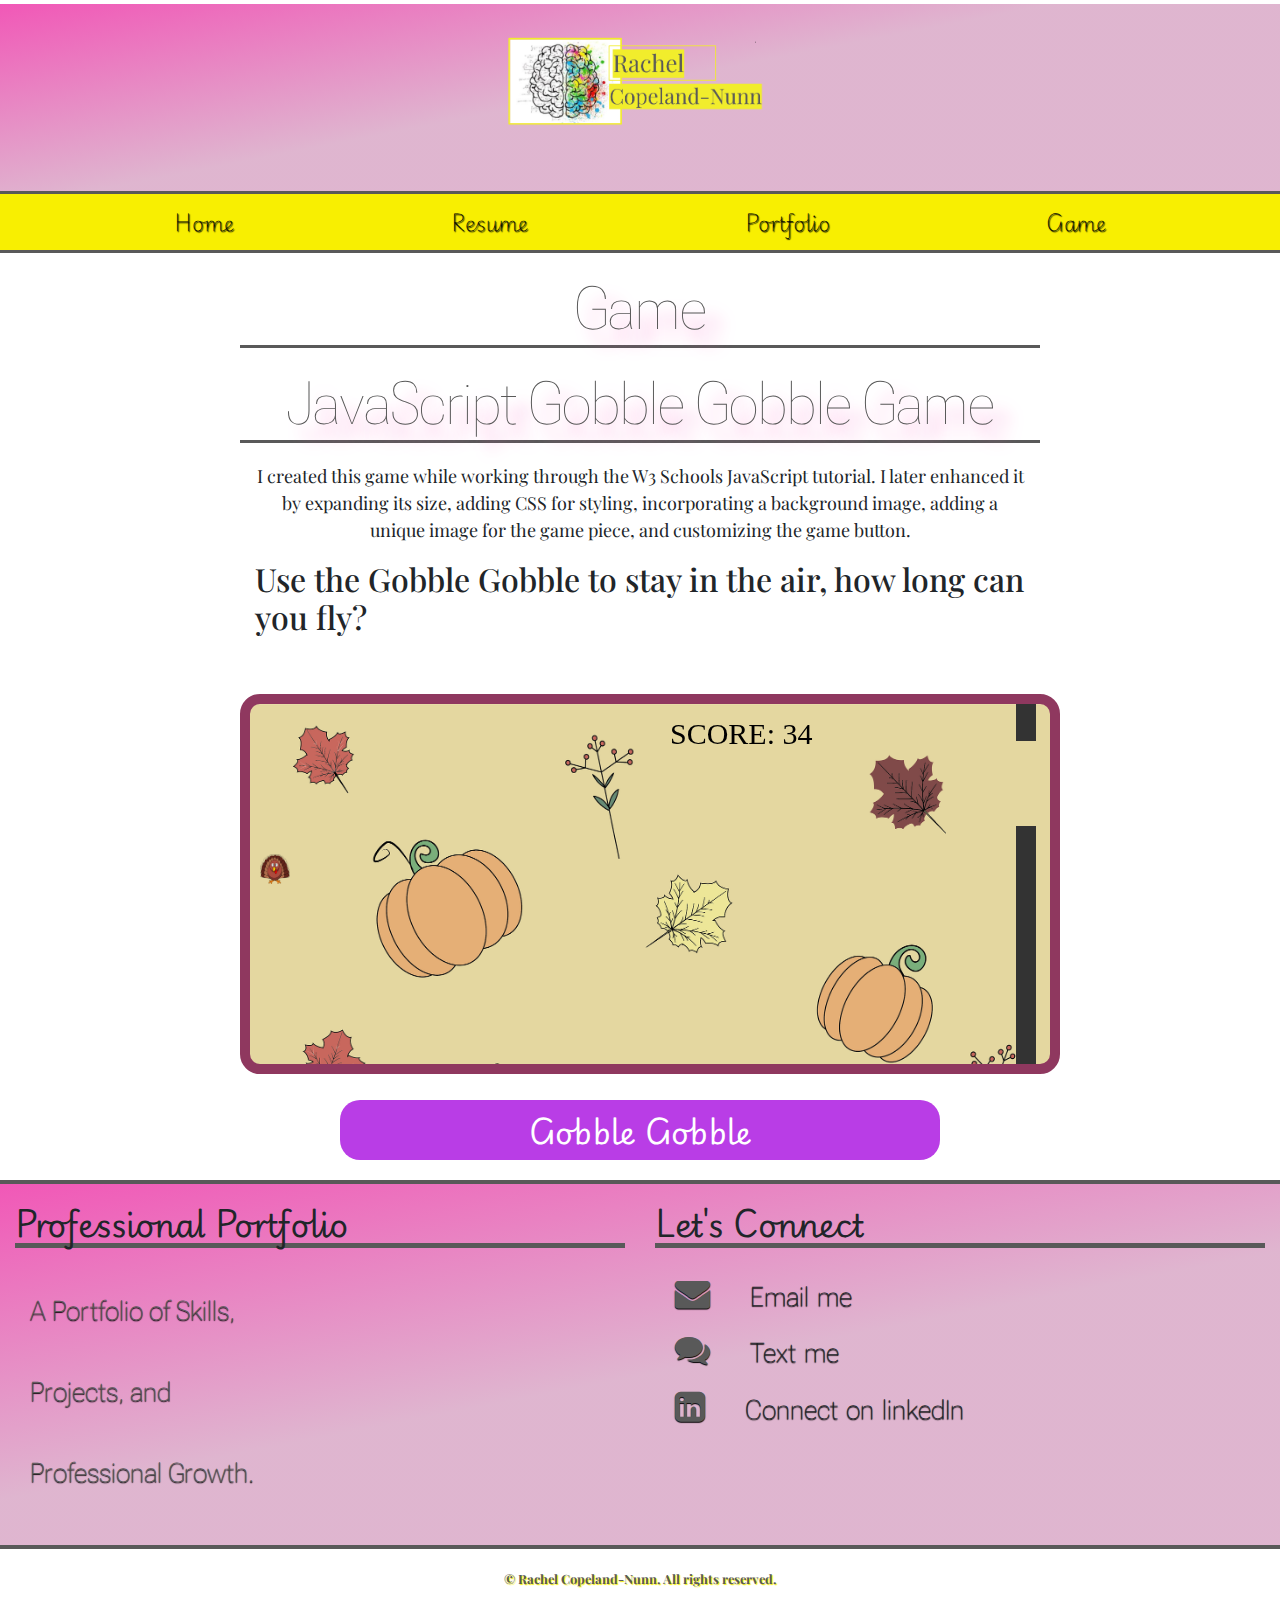
==== game.html @ 9d89305f "Add files via upload" ====
<!DOCTYPE html>
<html lang="en">
<head>
     <meta charset="utf-8">
     <meta name="viewport" content="width=device-width, initial-scale=1, minimum-scale=1" />
     <meta name="description" content="Welcome to Rachel Copeland-Nunn's portfolio website. Explore her journey in customer service, administration, and computer programming as she pursues an AAS degree in Computer Programming at Saint Paul College." />
     <title>Rachel's Portolio::HOME PAGE</title>
     <link rel="stylesheet" href="https://cdnjs.cloudflare.com/ajax/libs/font-awesome/4.7.0/css/font-awesome.min.css">
     <link rel="stylesheet" href="https://cdn.jsdelivr.net/npm/bootstrap@4.6.1/dist/css/bootstrap.min.css">
     <link rel="stylesheet" href="style.css">
     <link rel="stylesheet" href="game.css">

</head>
<!--Replace the <body> with this next line of code. This is what starts the game. -->
<body onload="startGame()">
     <header>
        <img src="images/logo.png" class="logo" height="540" width="960" alt="Logo featuring a colorful, artistic depiction of a brain on the left, symbolizing creativity and thought, with the name 'Rachel Copeland-Nunn' in bold yellow text on the right.">
     </header>

     <nav>
        <ul>
          <li><a href="index.html">Home</a></li>
          <li><a href="resume.html">Resume</a></li>
          <li><a href="portfolio.html">Portfolio</a></li>
          <li><a href="game.html">Game</a></li>

        <ul>
      </nav>
     <main class="game">
        <h1>
            Game
        </h1>

      <h1>JavaScript Gobble Gobble Game</h1>

      <div class="container">
        <p class="game-text">I created this game while working through the W3 Schools JavaScript tutorial.
          I later enhanced it by expanding its size, adding CSS for styling, incorporating
          a background image, adding a unique image for the game piece, and customizing
          the game button.</p>

         <h2>Use the Gobble Gobble to stay in the air, how long can you fly?</h2>
  
      </div>
      
         <!-- This code will go into the <main> section. This div holds the game and game button -->
   <div id="game" ></div>
   <div class="game-controls">
      <button class="myButton" onmousedown="accelerate(-0.2)" onmouseup="accelerate(0.05)">Gobble Gobble</button>
   </div>
   <!-- This is the JavaScript for the game it goes into the <main> section underneath the code above-->
    <script>
      var myGamePiece;
      var myObstacles = [];
      var myScore;
      
      function startGame() {
          myGamePiece = new component(30, 30, "images/game-piece.png", 10, 120,"image");
          myGamePiece.gravity = 0.05;
          myScore = new component("30px", "Consolas", "black", 420, 40, "text");
          myGameArea.start();
      }
      
      var myGameArea = {
          canvas : document.createElement("canvas"),
          start : function() {
              this.canvas.width = 800;
              this.canvas.height = 360;
              this.context = this.canvas.getContext("2d");
              var myGame = document.getElementById("game");
              myGame.insertBefore(this.canvas, myGame.childNodes[0]);        
              this.frameNo = 0;
              this.interval = setInterval(updateGameArea, 20);
           },
          clear : function() {
              this.context.clearRect(0, 0, this.canvas.width, this.canvas.height);
          }
      }
      
      function component(width, height, color, x, y, type) {
          this.type = type;
          if (type == "image") {
            this.image = new Image();
            this.image.src = color;
          }
          this.score = 0;
          this.width = width;
          this.height = height;
          this.speedX = 0;
          this.speedY = 0;    
          this.x = x;
          this.y = y;
          this.gravity = 0;
          this.gravitySpeed = 0;
          this.update = function() {
              ctx = myGameArea.context;
              if (type == "image") {
      		ctx.drawImage(this.image,this.x,this.y,this.width, this.height);
              }else
              if (this.type == "text") {
                  ctx.font = this.width + " " + this.height;
                  ctx.fillStyle = color;
                  ctx.fillText(this.text, this.x, this.y);
              } else {
                  ctx.fillStyle = color;
                  ctx.fillRect(this.x, this.y, this.width, this.height);
              }
          }
          this.newPos = function() {
              this.gravitySpeed += this.gravity;
              this.x += this.speedX;
              this.y += this.speedY + this.gravitySpeed;
              this.hitBottom();
          }
          this.hitBottom = function() {
              var rockbottom = myGameArea.canvas.height - this.height;
              if (this.y > rockbottom) {
                  this.y = rockbottom;
                  this.gravitySpeed = 0;
              }
           }
          this.crashWith = function(otherobj) {
              var myleft = this.x;
              var myright = this.x + (this.width);
              var mytop = this.y;
              var mybottom = this.y + (this.height);
              var otherleft = otherobj.x;
              var otherright = otherobj.x + (otherobj.width);
              var othertop = otherobj.y;
              var otherbottom = otherobj.y + (otherobj.height);
              var crash = true;
              if ((mybottom < othertop) || (mytop > otherbottom) || (myright < otherleft) || (myleft > otherright)) {
                  crash = false;
              }
              return crash;
          }
      }
      
      function updateGameArea() {
          var x, height, gap, minHeight, maxHeight, minGap, maxGap;
          for (i = 0; i < myObstacles.length; i += 1) {
              if (myGamePiece.crashWith(myObstacles[i])) {
                  return;
              } 
          }
          myGameArea.clear();
          myGameArea.frameNo += 1;
          if (myGameArea.frameNo == 1 || everyinterval(150)) {
              x = myGameArea.canvas.width;
              minHeight = 20;
              maxHeight = 200;
              height = Math.floor(Math.random()*(maxHeight-minHeight+1)+minHeight);
              minGap = 50;
              maxGap = 200;
              gap = Math.floor(Math.random()*(maxGap-minGap+1)+minGap);
              myObstacles.push(new component(20, height, "#333333", x, 0));
              myObstacles.push(new component(20, x - height - gap, "#333333", x, height + gap));
          }
          for (i = 0; i < myObstacles.length; i += 1) {
              myObstacles[i].x += -1;
              myObstacles[i].update();
          }
          myScore.text="SCORE: " + myGameArea.frameNo;
          myScore.update();
          myGamePiece.newPos();
          myGamePiece.update();
      }
      
      function everyinterval(n) {
          if ((myGameArea.frameNo / n) % 1 == 0) {return true;}
          return false;
      }
      
      function accelerate(n) {
          myGamePiece.gravity = n;
      }
   </script>
     </main>

     <footer>
        <div class="container-fluid">
           <div class="row">
              <div class="col-sm-6">
                 <h2>Professional Portfolio</h2>
                 <p>A Portfolio of Skills, Projects, and Professional Growth.</p>
              </div><!--end of col-->
              <div class="col-sm-6">
                 <h2>Let's Connect</h2>
                 <ul>
                    <li><a href="mailto:rachel.nunn022395@gmail.com">
                       <i class="fa fa-envelope" aria-hidden="true"></i></a>Email me</li>
                    <li><a href="sms:6514347992">
                       <i class="fa fa-comments" aria-hidden="true"></i></a>Text me</li> 
                    <li>
                       <a href="https://www.linkedin.com/in/rachel-copeland-nunn-25b350147/" target="_blank">
                          <i class="fa fa-linkedin-square" aria-hidden="true"></i></a>Connect on linkedIn</li>   
                 </ul>
                 
              </div><!--end of col-->
           </div><!--end of row-->
        </div><!--end of container-->

        <div class="container-fluid">
           <div class="row">
              <div class="col-md-12">
                 <small>&copy; Rachel Copeland-Nunn. All rights reserved.</small>
              </div>
           </div><!--end of row-->
        </div><!--end of container-->
    </footer>
    <!--jQuery, Popper, and Bootstrap Javascript files-->
    <script src="https://cdn.jsdelivr.net/npm/jquery@3.6.0/dist/jquery.slim.min.js"></script>
    <script src="https://cdn.jsdelivr.net/npm/popper.js@1.16.1/dist/umd/popper.min.js"></script>
    <script src="https://cdn.jsdelivr.net/npm/bootstrap@4.6.1/dist/js/bootstrap.bundle.min.js"></script>
</body>
</html>
---- style.css ----
@import url('https://fonts.googleapis.com/css2?family=Playfair+Display:ital,wght@0,400..900;1,400..900&family=Playwrite+GB+S:ital,wght@0,100..400;1,100..400&family=Roboto+Flex:opsz,wght@8..144,100..1000&display=swap');
body{
  font-family: "Playfair Display", serif;
  font-weight: lighter;
  margin: 0 auto;
}
h1{
  font-weight: lighter;
  border-bottom: 3px solid #595959;
  font-size: 60px;
  font-family: "Roboto Flex", sans-serif;
  color:#595959;
  text-align: center;
  margin: 20px auto;
  text-shadow: 15px 15px 15px #f158b7;
}
p{
  text-align: left;
}

ul{
  word-spacing: 2px;
}
a :hover{
  text-decoration: none;
}
a :active{
  text-decoration: none;
}


/* Website Links except the nav */
a:link{
	color: #595959;
}
a:visited{
	color: #595959;
}
a:hover{
	color: gray;
}
a:active{
	color: gray;
}

/* Header Section*/
header{
  border-top: 4px solid white;
  text-align: center;
  background: rgb(241,88,183);
  background: linear-gradient(169deg, rgba(241,88,183,1) 0%, rgba(175,71,136,0.3981967787114846) 47%);
  max-height: 200px;
}
.logo{
  max-width: 300px;
  height: auto;
  margin: 0;
}

/* Navigation */
nav{
  font-family: "Playwrite GB S", cursive;
  background-color: #f8ef01;
  border-top: 3px solid #595959;
  border-bottom: 3px solid #595959;
  padding: 5px;
  text-shadow: 1px 1px 1px black;}
nav ul{
  font-size: 20px;
  list-style-type: none;
  text-align: center;
  word-spacing: 200px;
  margin: 8px 0;
  padding: 0;
}
nav li{
  display:inline;
  padding:5px;
}
nav a{
  text-decoration: none;
}
nav a:link {
 color: black ;
}
nav a:visited {
 color: black;
}
nav a:hover {
 color: gray;
}
nav a:active {
 color:gray;
}


/* Main Section*/
main{
  max-width: 800px;
  margin: 20px auto;
}
/* Main Section index-page*/
.about-me-image{
  text-align: center;
  border-radius: 20px;
}
.about-me-image h2{
  font-family: "Playwrite GB S", serif;
}
.about-me-image .img-fluid{
  border: 2px solid #595959;
  border-radius: 10px;
  box-shadow: 3px 3px 4px #595959;
}
.about-me-content{
  margin-top: 20px;
  border: 1px solid #f158b7;
  box-shadow: 2px 2px 2px #595959;
  padding: 20px;
  min-height: 500px;
  border-radius: 10px;
  height: 320px;
}
.about-me-content h2{
  font-family: "Playwrite GB S", serif;
  font-size: 25px;
}
.about-me-content p{
  font-family: "Roboto Flex", serif;
}
.school-link{
  border: 3px solid #f158b7;
  box-shadow: 1px 1px 1px #595959;
  text-shadow: 1px 1px 1px #f158b7;
  border-radius: 10px;
  margin-top: 20px;
  border: 1px solid #595959;
  text-align: center;
  min-height: 100px;
}
.school-link h2{
  padding-top: 10px;
  padding-left: 20px;
  font-size: 22px;
  min-width: auto;
  font-family: "Playwrite GB S", serif;
}
.school-link .fa {
  margin: 20px auto;
  padding: 50px auto;
  font-size: 2em; 
  color: #595959; 
  text-align: center;
}
.page-link {
  box-shadow: 2px 2px 2px #f158b7;
  margin-bottom: 50px;
  border-radius: 20px;
  text-shadow: 1px 1px 1px #f158b7;
  padding: 30px;
  height: 400px;
}
.page-link .fa {
  margin: 20px auto;
  padding: 50px auto;
  font-size: 3em; 
  color: #595959; 
  text-align: center;
}
.page-links p{
  color: #595959;
  text-align: left;
  padding: 5%;
  line-height: 1.5;
  font-weight: lighter;
}
/* Main Section resume*/
main .resume-page{
  padding: 10px;
}
.resume-box h1{
  font-family: "Playwrite GB S", cursive;
  border-bottom: 1px solid #f158b7;
  text-align: left;
  font-size: 30px;
  font-weight: normal;
  margin-bottom: 25px;
  text-shadow: 1px 1px 1px #f158b7;
}

.resume-box h2{
  border-bottom: 1px solid #f158b7;
  font-size: 26px;
  font-family: "Roboto Flex", serif;
}
.resume-box p{
  font-family: "Roboto Flex", serif;
}
.resume-box ul{
  font-family: "Roboto Flex", serif;
}
.resume-box{
margin-bottom: 100px;
margin-top: 50px;
border-top: 3px solid #d3d1d1;
border-left: 3px solid #d3d1d1;
box-shadow: 3px 3px 4px #f158b7;
padding: 10%;
text-align: left;
}
/* main section portfolio*/
.portfolio-content{
  text-align: center;
  border-radius: none;
  margin: 5px;
  padding: 10%;

}

.portfolio-content p{
  max-width: 100%;
  padding: 20px;
  text-align: left;
  height: 400px;

}

/* Footer*/
footer{
  border-top: 4px solid #595959;
  text-align: center;
  clear: both;
  background: rgb(241,88,183);
  background: linear-gradient(169deg, rgba(241,88,183,1) 0%, rgba(175,71,136,0.3981967787114846) 47%);
}
footer .fa{
  font-size: 35px;
  color:#595959 ;
  padding-right: 40px;
}
footer h2{
  font-family: "Playwrite GB S", cursive;
  font-weight: normal;
  border-bottom: 5px solid #595959;
}
footer .col-sm-6 h2{
  padding-top: 20px;
  display: block;
  text-align: left;
  font-size: 2em;
}
footer .col-md-12{
  border-top: 4px solid #595959;
  background-color: white;
  padding: 20px;
}
footer ul{
  list-style: none;
  font-size: 27px;
  padding: 10px;
}
footer li{
  text-shadow: 0px 1px 1px black;
  padding-bottom: 5px;
  border-radius: 10px;
  margin: 10px;
  text-align: left;
  font-family: "Roboto Flex", sans-serif;
}
footer p{
  color: #595959;
  font-size: 27px;
  font-weight: lighter;
  font-family: "Roboto Flex", sans-serif;
  text-shadow: 0px 1px 1px black;
  max-width: 50%;
  padding: 15px;
  line-height: 300%;
  display: block;
}
small{
  display: block;
  margin: o auto;
  font-weight: bold;
  color: #595959;
  text-shadow: 1px 1px 1px #f8ef01;

}

/*CSS without a media query--applies to all sizes unless overridden*/

/* CSS Adjustments for Tablets */
@media only screen and (max-width: 1024px) {
  h1{
    font-size: 1.8em;
  }
  nav ul{
    word-spacing: 100px;
  }
}
/* CSS Adjustments for Smartphones */
@media only screen and (max-width: 768px) {
  h1{
    font-size: 1.5em;
  }
  nav ul{
    word-spacing: 20px;
    max-width: 100%;
  }
}
---- game.css ----
/*game CSS */

canvas {
  border: 10px solid rgb(143, 56, 95);
  border-radius: 20px;
  background-color: #f1f1f1;
  background-image: url(images/game-image.png);
  background-size: cover; 
  margin-top: 50px;     
  }
  .game-text{
   text-align: center;
    font-size: 18px;
  }
  .game-controls{
    margin: 60px, auto;
    text-align: center;
  }
  button{
    color: white;
    font-size: 30px;
    font-family: "Playwrite GB S", cursive;
    background-color: rgb(185, 61, 230);
    height: 60px;
    width: 600px;
    border: none;
    border-radius: 20px;
    margin-top: 20px;
    cursor: pointer;
  }
  button:hover{
    background-color: orangered;
  }
  button:active{
    opacity: 0.5;
  }
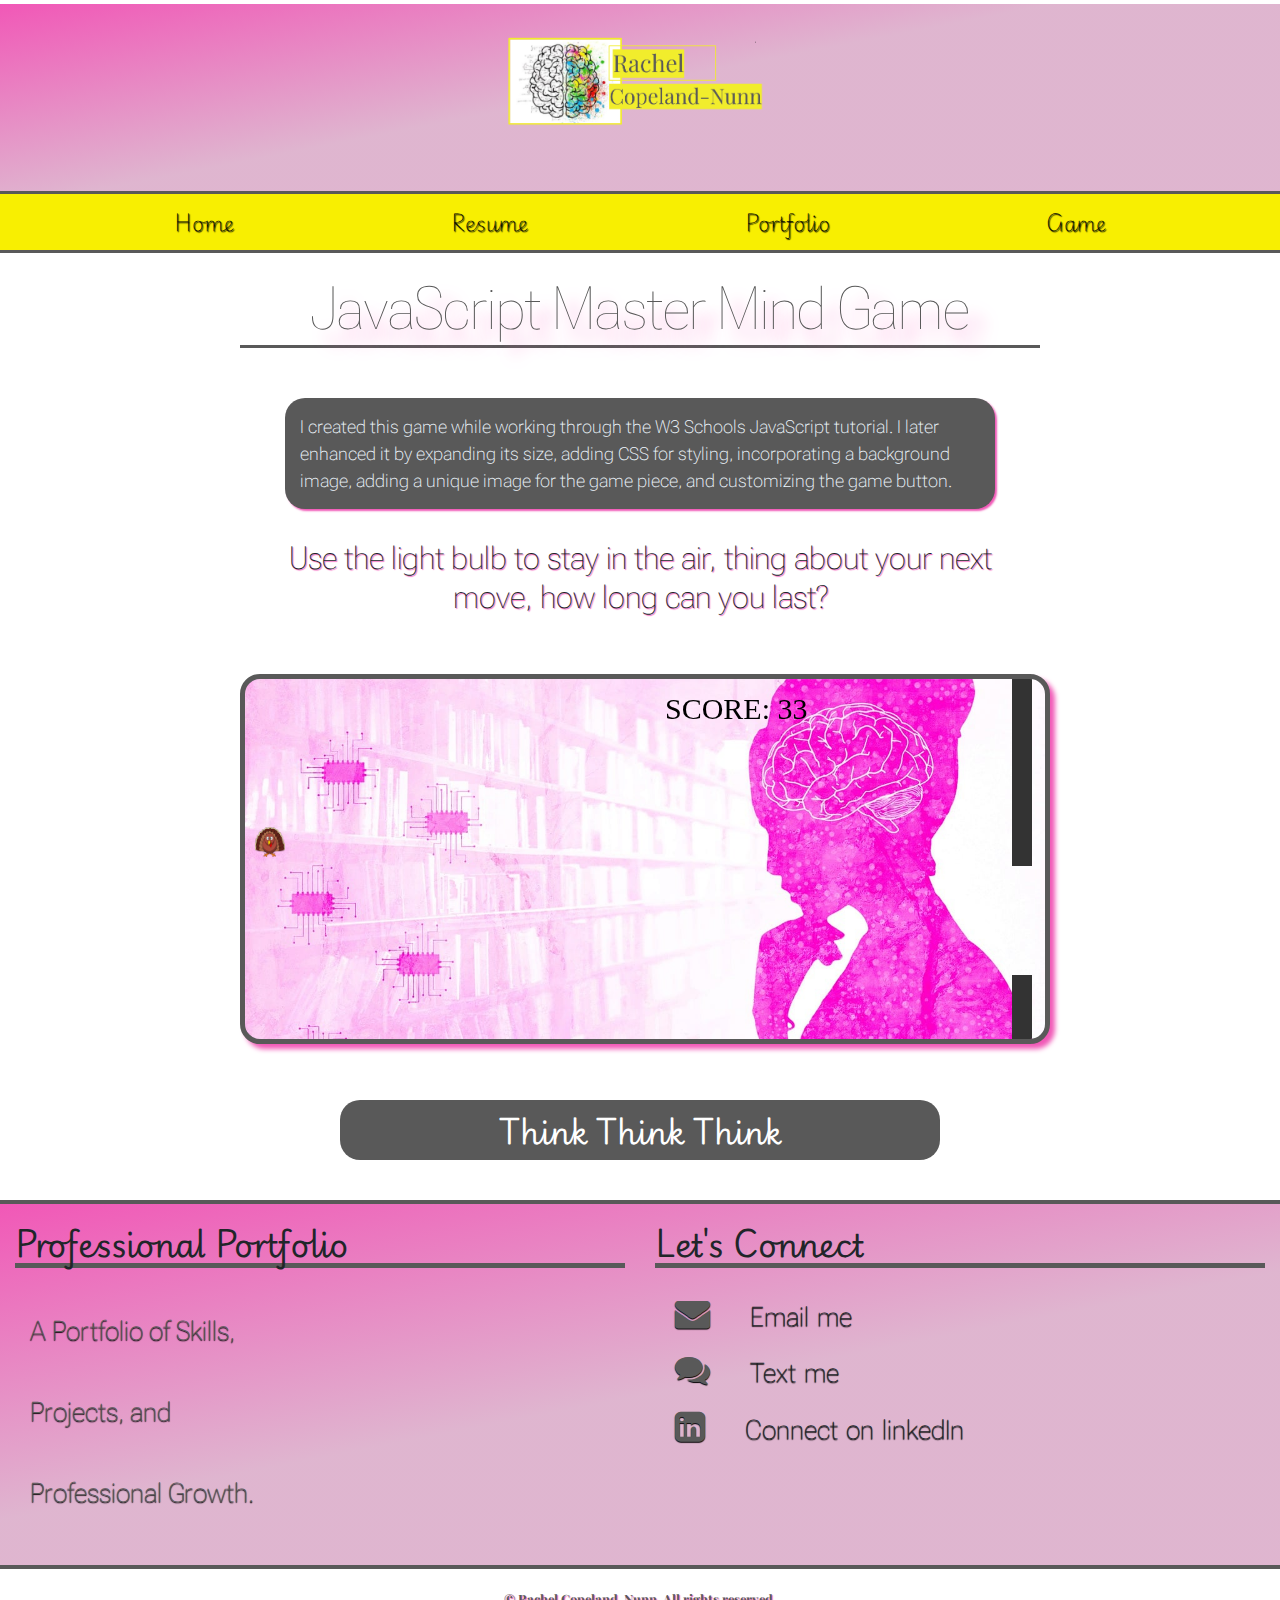
==== commit 172e3d2d: "Add files via upload" ====
--- a/game.html
+++ b/game.html
@@ -14,7 +14,9 @@
 <!--Replace the <body> with this next line of code. This is what starts the game. -->
 <body onload="startGame()">
      <header>
-        <img src="images/logo.png" class="logo" height="540" width="960" alt="Logo featuring a colorful, artistic depiction of a brain on the left, symbolizing creativity and thought, with the name 'Rachel Copeland-Nunn' in bold yellow text on the right.">
+        <a href="index.html">
+            <img src="images/logo.png" class="logo" height="540" width="960" alt="Logo featuring a colorful, artistic depiction of a brain on the left, symbolizing creativity and thought, with the name 'Rachel Copeland-Nunn' in bold yellow text on the right.">
+        </a>
      </header>
 
      <nav>
@@ -26,27 +28,33 @@
 
         <ul>
       </nav>
-     <main class="game">
-        <h1>
-            Game
-        </h1>
-
-      <h1>JavaScript Gobble Gobble Game</h1>
-
-      <div class="container">
-        <p class="game-text">I created this game while working through the W3 Schools JavaScript tutorial.
-          I later enhanced it by expanding its size, adding CSS for styling, incorporating
-          a background image, adding a unique image for the game piece, and customizing
-          the game button.</p>
-
-         <h2>Use the Gobble Gobble to stay in the air, how long can you fly?</h2>
-  
-      </div>
+     <main class="game-page">
+        <h1>JavaScript Master Mind Game</h1>
+        <div class="container-fluid">
+            <div class="row">
+                <div class="col-sm-12">
+                    <div class="text-content">
+                        <blockquote>
+                            I created this game while working through the W3 Schools JavaScript tutorial.
+                            I later enhanced it by expanding its size, adding CSS for styling, incorporating
+                            a background image, adding a unique image for the game piece, and customizing
+                            the game button.
+                        </blockquote>
+                        <h2>
+                            Use the light bulb to stay in the air, 
+                            thing about your next move, how long can you 
+                            last?
+                        </h2>
+
+                    </div>
+                </div><!--end of col-->
+            </div><!--end of row-->
+        </div><!--end of container-->
       
          <!-- This code will go into the <main> section. This div holds the game and game button -->
    <div id="game" ></div>
    <div class="game-controls">
-      <button class="myButton" onmousedown="accelerate(-0.2)" onmouseup="accelerate(0.05)">Gobble Gobble</button>
+      <button class="myButton" onmousedown="accelerate(-0.2)" onmouseup="accelerate(0.05)">Think Think Think</button>
    </div>
    <!-- This is the JavaScript for the game it goes into the <main> section underneath the code above-->
     <script>
--- a/style.css
+++ b/style.css
@@ -106,11 +106,12 @@
 }
 .about-me-image h2{
   font-family: "Playwrite GB S", serif;
+  text-shadow: 1px 1px 1px #f158b7;
 }
 .about-me-image .img-fluid{
   border: 2px solid #595959;
   border-radius: 10px;
-  box-shadow: 3px 3px 4px #595959;
+  box-shadow: 3px 3px 4px #f158b7;
 }
 .about-me-content{
   margin-top: 20px;
@@ -120,10 +121,13 @@
   min-height: 500px;
   border-radius: 10px;
   height: 320px;
+  width: 250px; ;
 }
 .about-me-content h2{
   font-family: "Playwrite GB S", serif;
   font-size: 25px;
+  text-shadow: 1px 1px 1px #f158b7;
+
 }
 .about-me-content p{
   font-family: "Roboto Flex", serif;
@@ -153,23 +157,27 @@
   text-align: center;
 }
 .page-link {
+  border: 2px solid #595959;
   box-shadow: 2px 2px 2px #f158b7;
   margin-bottom: 50px;
   border-radius: 20px;
   text-shadow: 1px 1px 1px #f158b7;
   padding: 30px;
   height: 400px;
+  width: 250px;
+
 }
 .page-link .fa {
   margin: 20px auto;
   padding: 50px auto;
-  font-size: 3em; 
+  font-size: 2em; 
   color: #595959; 
   text-align: center;
+  align-items: center;
 }
 .page-links p{
   color: #595959;
-  text-align: left;
+  text-align: center;
   padding: 5%;
   line-height: 1.5;
   font-weight: lighter;
@@ -195,9 +203,11 @@
 }
 .resume-box p{
   font-family: "Roboto Flex", serif;
+  font-weight: bolder;
 }
 .resume-box ul{
   font-family: "Roboto Flex", serif;
+  font-weight: bolder;
 }
 .resume-box{
 margin-bottom: 100px;
@@ -211,17 +221,29 @@
 /* main section portfolio*/
 .portfolio-content{
   text-align: center;
-  border-radius: none;
   margin: 5px;
   padding: 10%;
-
-}
-
+}
+.portfolio-image .img-fluid{
+
+  border: 2px solid #595959;
+  border-radius: 10px;
+  box-shadow: 2px 2px 2px #f158b7;
+  width: 500px;
+  height: 300px;
+  margin-top: 60px;
+}
+.portfolio-content h2{
+  font-family: "Playwrite GB S", serif;
+  text-shadow: 1px 1px 1px #f158b7;
+}
 .portfolio-content p{
+  font-family: "Roboto Flex", serif;
   max-width: 100%;
   padding: 20px;
   text-align: left;
-  height: 400px;
+  width: 350px;
+  height: 300px;
 
 }
 
@@ -283,7 +305,7 @@
   margin: o auto;
   font-weight: bold;
   color: #595959;
-  text-shadow: 1px 1px 1px #f8ef01;
+  text-shadow: 1px 1px 1px #f158b7;
 
 }
 
@@ -307,4 +329,41 @@
     word-spacing: 20px;
     max-width: 100%;
   }
-}
+  nav li{
+    display: block;
+    padding: .5em 3em;
+    border-bottom: 1px solid #595959;
+  }
+  .about-me-content{
+    width: auto;
+    min-height: 100%;
+    margin-bottom: 20px;
+    }
+  .school-link{
+    width: auto;
+    min-height: auto;
+  }
+  .page-link{
+    width: auto;
+    max-height: 60%;
+    height:auto;
+    padding-bottom: 80px;
+  }
+  .resume-box{
+    width: auto;
+  }
+  .about-box {
+    margin: 15px;
+  }
+  .school-link-box{
+    padding-top: 15px;
+    width: 100%;
+  }
+  .link-box{
+    height: fit-content;
+  }
+  .page-link a {
+    display: block;
+   text-align: center;
+  }
+}
--- a/game.css
+++ b/game.css
@@ -1,17 +1,16 @@
 /*game CSS */
 
 canvas {
-  border: 10px solid rgb(143, 56, 95);
+  border: 5px solid #595959;;
   border-radius: 20px;
   background-color: #f1f1f1;
-  background-image: url(images/game-image.png);
+  background-image: url(images/game-image.jpg);
   background-size: cover; 
-  margin-top: 50px;     
-  }
-  .game-text{
-   text-align: center;
-    font-size: 18px;
-  }
+  margin-top: 50px; 
+  margin-bottom: 30px;
+  box-shadow: 5px 5px 5px #f158b7;
+}
+
   .game-controls{
     margin: 60px, auto;
     text-align: center;
@@ -20,17 +19,34 @@
     color: white;
     font-size: 30px;
     font-family: "Playwrite GB S", cursive;
-    background-color: rgb(185, 61, 230);
+    background-color: #595959;
     height: 60px;
     width: 600px;
     border: none;
     border-radius: 20px;
     margin-top: 20px;
+    margin-bottom: 20px;
     cursor: pointer;
   }
   button:hover{
-    background-color: orangered;
+    background-color: #f158b7;
   }
   button:active{
     opacity: 0.5;
-  }+  }
+  .game-page blockquote{
+    margin: 30px;
+    font-family: "Roboto Flex", serif;
+    border-radius: 20px;
+    padding: 2%;
+    background-color: #595959;
+    color: aliceblue;
+    box-shadow: 2px 2px 2px #f158b7;
+    font-size: 18px;
+  }
+  .game-page h2{
+    font-family: "Roboto Flex", serif; 
+    font-weight: lighter;
+    text-align: center;
+    text-shadow: 1px 1px 1px #f158b7;
+   }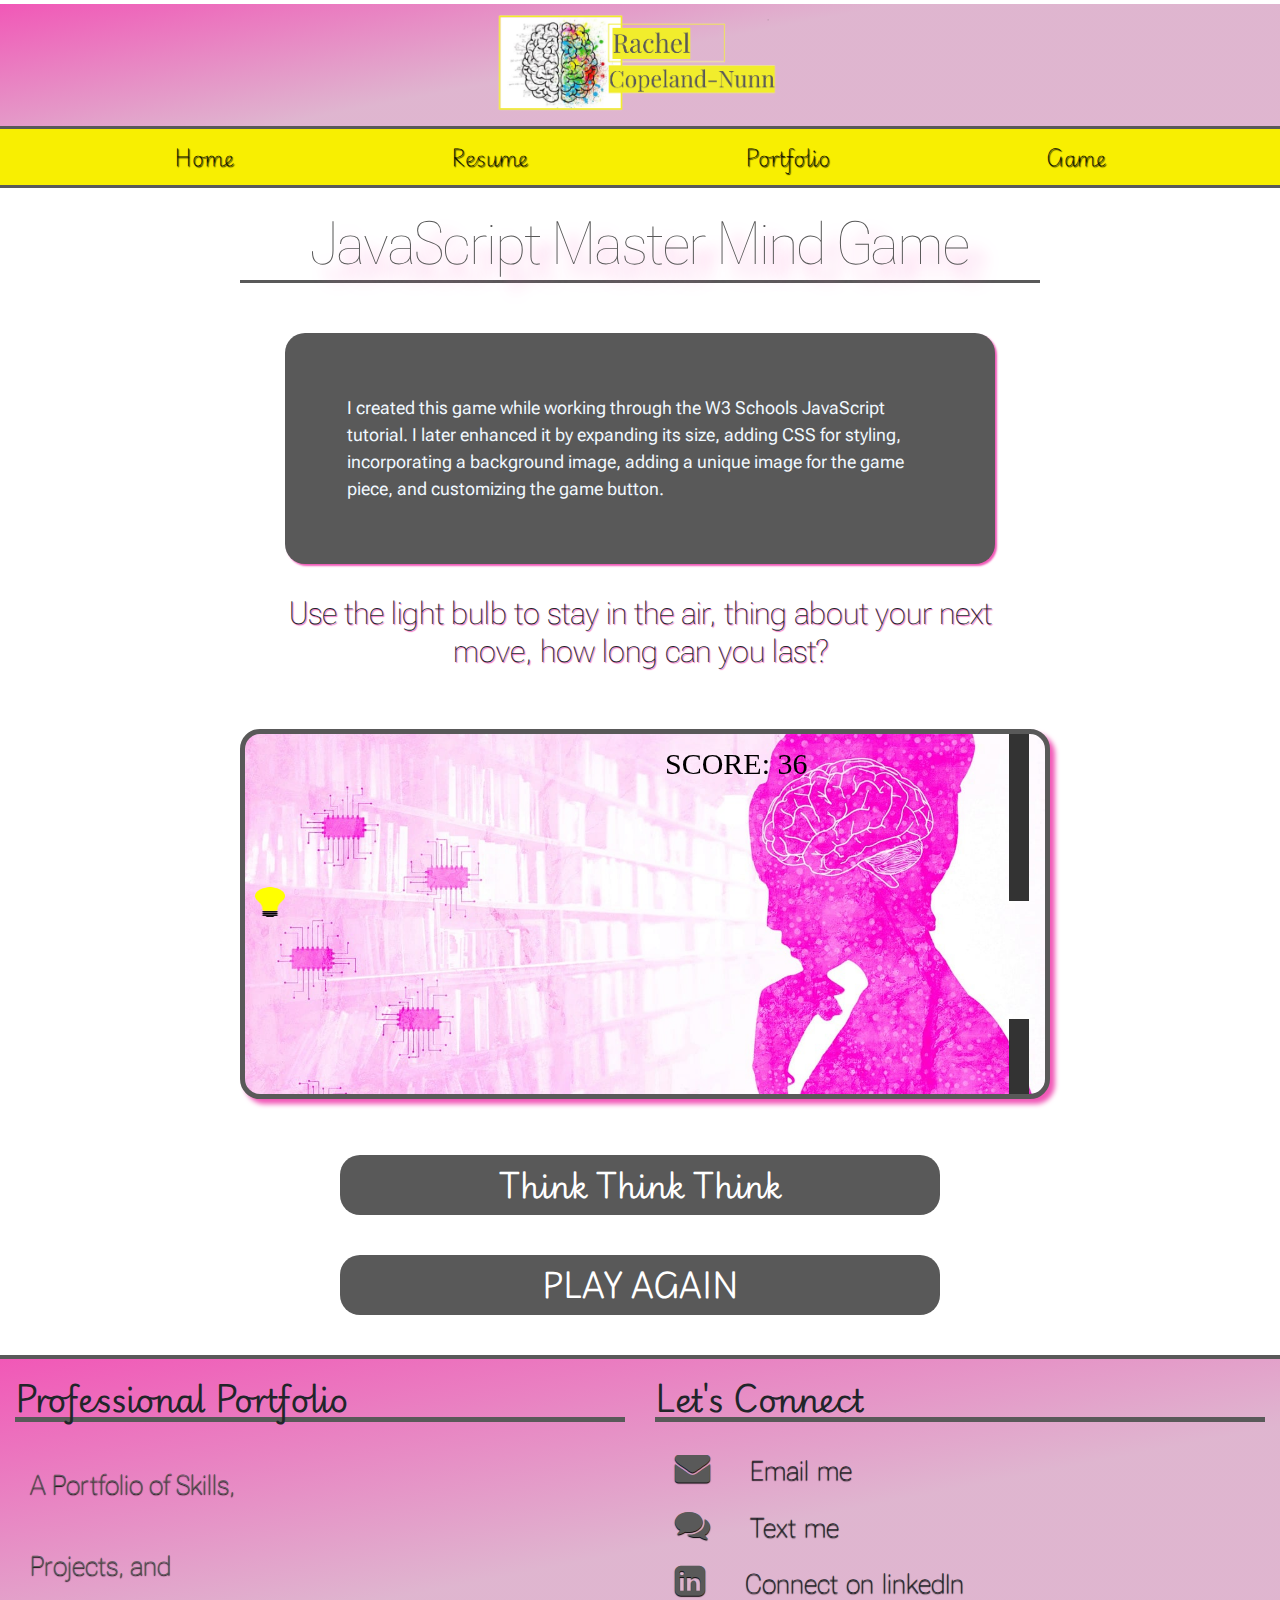
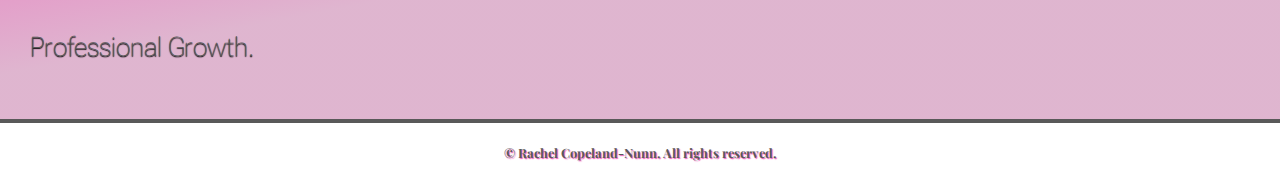
==== commit f781ea6b: "Add files via upload" ====
--- a/game.html
+++ b/game.html
@@ -53,15 +53,32 @@
       
          <!-- This code will go into the <main> section. This div holds the game and game button -->
    <div id="game" ></div>
-   <div class="game-controls">
-      <button class="myButton" onmousedown="accelerate(-0.2)" onmouseup="accelerate(0.05)">Think Think Think</button>
-   </div>
-   <!-- This is the JavaScript for the game it goes into the <main> section underneath the code above-->
-    <script>
-      var myGamePiece;
-      var myObstacles = [];
-      var myScore;
-      
+    <!--There are two versions of controls...one for desktop that uses a mouse and one for mobile devices The desktop has the desktop class and the mobile has the mobile class-->
+    <div class="game-controls desktop">
+        <button class="myButton" onmousedown="accelerate(-0.2)" onmouseup="accelerate(0.05)">Think Think Think</button>
+        <a href="" ><button class="myButton">PLAY AGAIN</button></a>
+    </div>
+                        
+    <div class="game-controls mobile">
+        <button class="myButton" ontouchstart="accelerate(-0.2)" ontouchend="accelerate(0.05)">Think Think Think</button>
+        <a href="" ><button class="myButton">PLAY AGAIN</button></a>
+    </div>
+  
+    <!-- This is the JavaScript for the game it goes into the <main> section underneath the code above-->
+        <script>
+        var myGamePiece;
+        var myObstacles = [];
+        var myScore;
+        /* Add variables for the height and width */
+        var canvasWidth = 800;
+        var canvasHeight = 360;
+        
+        /*Test to see if I have a screen less than 768 pixels and if so, change the canvas size */
+        if (window.innerWidth < 768){
+            canvasWidth = 300;
+            canvasHeight= 300;
+        }
+
       function startGame() {
           myGamePiece = new component(30, 30, "images/game-piece.png", 10, 120,"image");
           myGamePiece.gravity = 0.05;
@@ -72,8 +89,9 @@
       var myGameArea = {
           canvas : document.createElement("canvas"),
           start : function() {
-              this.canvas.width = 800;
-              this.canvas.height = 360;
+            this.canvas.width = canvasWidth;/*Changed the number variable */
+            this.canvas.height = canvasHeight;/*Changed the number variable */
+
               this.context = this.canvas.getContext("2d");
               var myGame = document.getElementById("game");
               myGame.insertBefore(this.canvas, myGame.childNodes[0]);        
--- a/style.css
+++ b/style.css
@@ -120,7 +120,7 @@
   padding: 20px;
   min-height: 500px;
   border-radius: 10px;
-  height: 320px;
+  height: 20%;
   width: 250px; ;
 }
 .about-me-content h2{
@@ -131,6 +131,7 @@
 }
 .about-me-content p{
   font-family: "Roboto Flex", serif;
+  font-weight: normal;
 }
 .school-link{
   border: 3px solid #f158b7;
@@ -219,28 +220,33 @@
 text-align: left;
 }
 /* main section portfolio*/
+.portfolio-container{
+  border: 5px solid #595959;
+  border-radius: 20px;
+  text-align: center;
+}
 .portfolio-content{
   text-align: center;
   margin: 5px;
   padding: 10%;
 }
 .portfolio-image .img-fluid{
-
   border: 2px solid #595959;
-  border-radius: 10px;
-  box-shadow: 2px 2px 2px #f158b7;
-  width: 500px;
-  height: 300px;
-  margin-top: 60px;
+  margin-top: 30px;
+}
+.portfolio-page h1{
+border-bottom: none;
 }
 .portfolio-content h2{
+  border-bottom:2px solid #f158b7;
   font-family: "Playwrite GB S", serif;
   text-shadow: 1px 1px 1px #f158b7;
 }
 .portfolio-content p{
+  font-weight: normal;
   font-family: "Roboto Flex", serif;
   max-width: 100%;
-  padding: 20px;
+  padding: 10px;
   text-align: left;
   width: 350px;
   height: 300px;
@@ -323,7 +329,8 @@
 /* CSS Adjustments for Smartphones */
 @media only screen and (max-width: 768px) {
   h1{
-    font-size: 1.5em;
+    font-size: 2em;
+    font-weight: normal;
   }
   nav ul{
     word-spacing: 20px;
@@ -366,4 +373,7 @@
     display: block;
    text-align: center;
   }
-}
+  .portfolio-container{
+    height: 960px;
+  }
+}
--- a/game.css
+++ b/game.css
@@ -10,43 +10,65 @@
   margin-bottom: 30px;
   box-shadow: 5px 5px 5px #f158b7;
 }
-
-  .game-controls{
-    margin: 60px, auto;
-    text-align: center;
+#game{
+  text-align: center;
+}
+.game-controls{
+  margin: 60px, auto;
+  text-align: center;
+}
+button{
+  color: white;
+  font-size: 30px;
+  font-family: "Playwrite GB S", cursive;
+  background-color: #595959;
+  height: 60px;
+  width: 600px;
+  border: none;
+  border-radius: 20px;
+  margin-top: 20px;
+  margin-bottom: 20px;
+  cursor: pointer;
+}
+button:hover{
+  background-color: #f158b7;
+}
+button:active{
+  opacity: 0.5;
+}
+.game-page blockquote{
+  margin: 30px;
+  font-family: "Roboto Flex", serif;
+  font-weight: normal;
+  border-radius: 20px;
+  padding: 8%;
+  background-color: #595959;
+  color: aliceblue;
+  box-shadow: 2px 2px 2px #f158b7;
+  font-size: 18px;
+}
+.game-page h2{
+  font-family: "Roboto Flex", serif; 
+  font-weight: lighter;
+  text-align: center;
+  text-shadow: 1px 1px 1px #f158b7;
+  }
+  /* JavaScript Game changes for mobile */
+.mobile{
+  display:none;
+}
+@media only screen and (max-width: 768px){
+  .desktop{
+    display:none;
+  }
+  .mobile{
+    display: block;
+    touch-action: manipulation;
   }
   button{
-    color: white;
-    font-size: 30px;
-    font-family: "Playwrite GB S", cursive;
-    background-color: #595959;
-    height: 60px;
-    width: 600px;
-    border: none;
-    border-radius: 20px;
-    margin-top: 20px;
-    margin-bottom: 20px;
-    cursor: pointer;
-  }
-  button:hover{
-    background-color: #f158b7;
-  }
-  button:active{
-    opacity: 0.5;
-  }
-  .game-page blockquote{
-    margin: 30px;
-    font-family: "Roboto Flex", serif;
-    border-radius: 20px;
-    padding: 2%;
-    background-color: #595959;
-    color: aliceblue;
-    box-shadow: 2px 2px 2px #f158b7;
-    font-size: 18px;
+    width: 300px;
   }
   .game-page h2{
-    font-family: "Roboto Flex", serif; 
-    font-weight: lighter;
-    text-align: center;
-    text-shadow: 1px 1px 1px #f158b7;
-   }+    font-weight: normal;
+  }
+}
